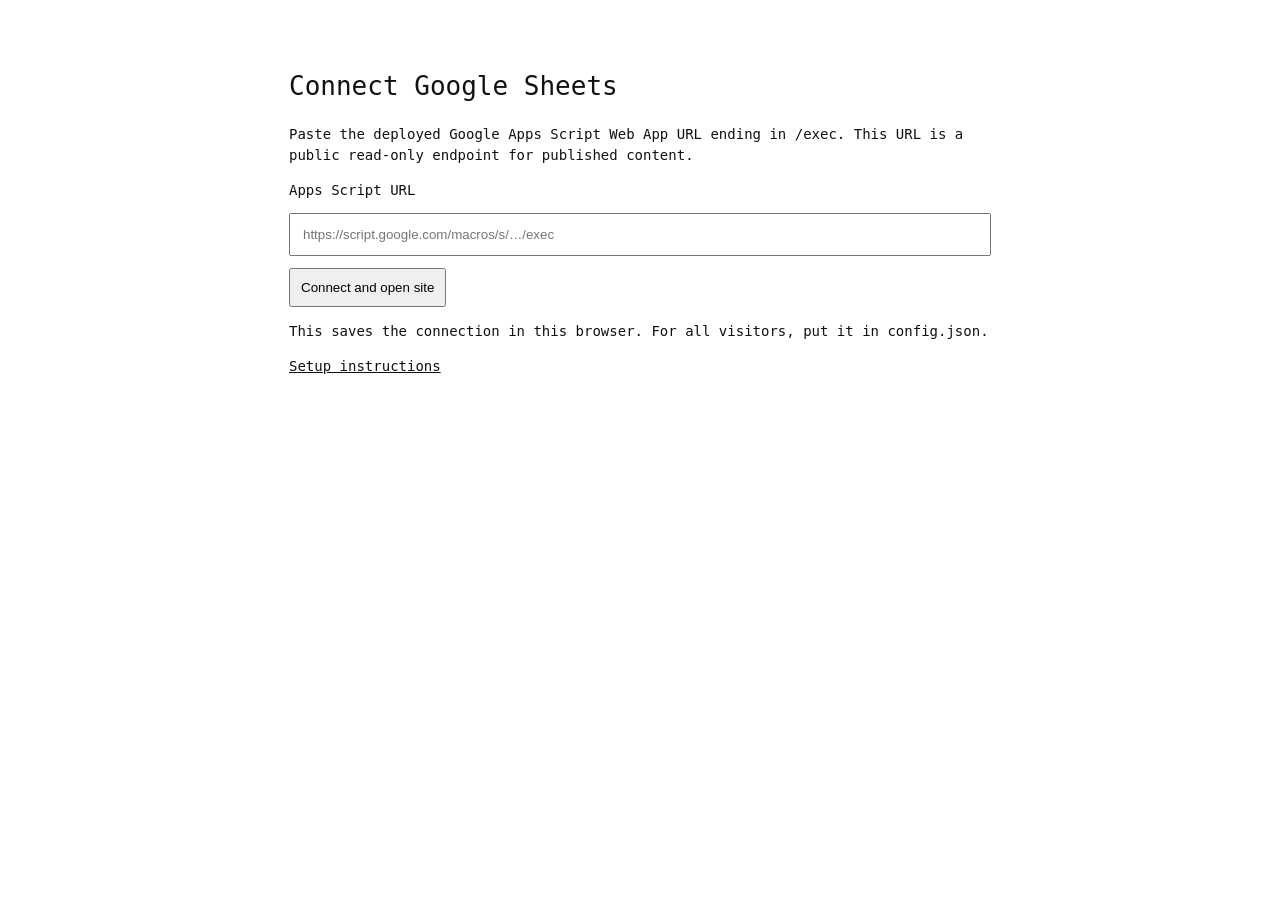
==== setup.html @ 6ff30fc7 "Create lightweight Google Sheets and Drive portfolio test" ====
<!doctype html><html lang="en"><meta charset="utf-8"><meta name="viewport" content="width=device-width,initial-scale=1"><title>MRK Test setup</title><link rel="stylesheet" href="style.css"><main class="setup"><h1>Connect Google Sheets</h1><p>Paste the deployed Google Apps Script Web App URL ending in /exec. This URL is a public read-only endpoint for published content.</p><label>Apps Script URL<input id="endpoint" placeholder="https://script.google.com/macros/s/…/exec"></label><button id="save">Connect and open site</button><p id="message"></p><p>This saves the connection in this browser. For all visitors, put it in config.json.</p><a href="README.md">Setup instructions</a></main><script type="module">document.querySelector('#save').onclick=()=>{const value=document.querySelector('#endpoint').value.trim();if(!/^https:\/\/script\.google\.com\/macros\/s\/[\w-]+\/exec$/.test(value)){document.querySelector('#message').textContent='Use the deployed /exec URL.';return}localStorage.setItem('mrk-test-endpoint',value);location.href='index.html'};</script></html>
---- style.css ----
*{box-sizing:border-box}body{margin:0;background:white;color:#111;font:14px/1.5 ui-monospace,monospace}a{color:inherit}header{padding:24px;display:flex;gap:28px;align-items:center;flex-wrap:wrap}.logo{font:24px Georgia,serif;letter-spacing:8px;text-decoration:none}nav{margin-left:auto;display:flex;gap:16px;flex-wrap:wrap}nav a{text-decoration:none}nav a[aria-current]{text-decoration:underline}nav .space{margin-left:24px}main{padding:50px 24px;min-height:70vh}h1{font-size:26px;font-weight:400}.grid{display:grid;grid-template-columns:repeat(4,minmax(0,1fr));gap:16px 8px}.card{display:flex;flex-direction:column;justify-content:flex-end;min-width:0;text-decoration:none}.card h2{font-size:14px;font-weight:400;overflow-wrap:anywhere;margin:0 0 8px}.card img,.card .placeholder{aspect-ratio:396/496;width:100%;object-fit:cover;background:#eee}.card button{border:0;padding:0;cursor:pointer}.media{aspect-ratio:396/496;width:100%;object-fit:cover;border:0}footer{padding:24px;display:flex;justify-content:space-between}#status:empty{display:none}dialog{border:0;background:#111;color:white;width:90vw;max-width:1200px}dialog::backdrop{background:#000c}dialog img{display:block;max-height:80vh;max-width:90%;margin:auto}dialog button{color:white;background:none;border:0;font-size:28px;cursor:pointer}#close{position:absolute;right:12px;top:4px}#prev,#next{position:absolute;top:50%}#next{right:12px}.setup{max-width:750px;margin:auto}input{padding:12px;width:100%;margin:12px 0}button{padding:10px}pre{white-space:pre-wrap;overflow-wrap:anywhere}@media(max-width:800px){.grid{grid-template-columns:repeat(2,minmax(0,1fr))}nav{margin-left:0}header{gap:16px}}
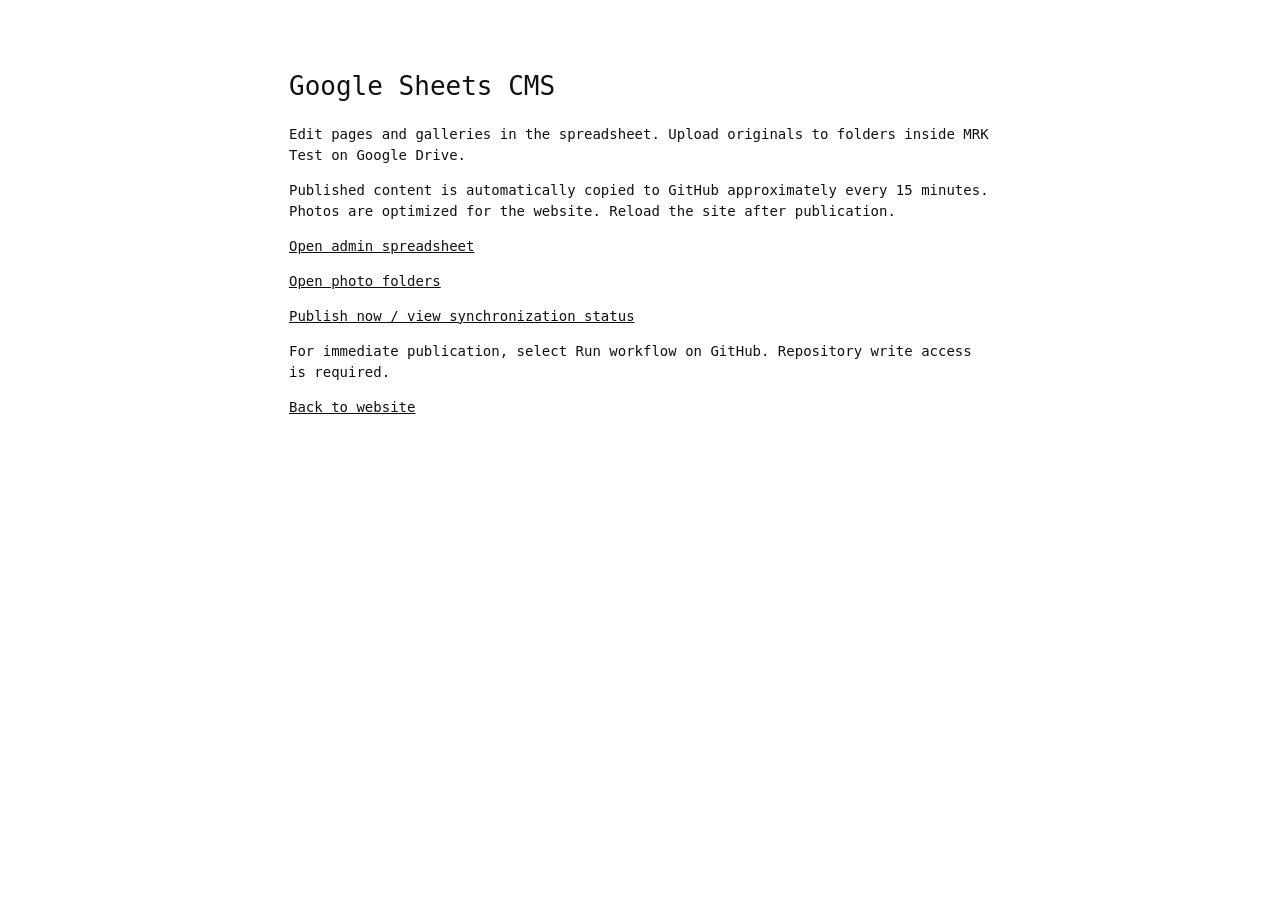
==== commit 4ffa68d5: "Publish optimized Google CMS snapshots through GitHub Actions" ====
--- a/setup.html
+++ b/setup.html
@@ -1 +1 @@
-<!doctype html><html lang="en"><meta charset="utf-8"><meta name="viewport" content="width=device-width,initial-scale=1"><title>MRK Test setup</title><link rel="stylesheet" href="style.css"><main class="setup"><h1>Connect Google Sheets</h1><p>Paste the deployed Google Apps Script Web App URL ending in /exec. This URL is a public read-only endpoint for published content.</p><label>Apps Script URL<input id="endpoint" placeholder="https://script.google.com/macros/s/…/exec"></label><button id="save">Connect and open site</button><p id="message"></p><p>This saves the connection in this browser. For all visitors, put it in config.json.</p><a href="README.md">Setup instructions</a></main><script type="module">document.querySelector('#save').onclick=()=>{const value=document.querySelector('#endpoint').value.trim();if(!/^https:\/\/script\.google\.com\/macros\/s\/[\w-]+\/exec$/.test(value)){document.querySelector('#message').textContent='Use the deployed /exec URL.';return}localStorage.setItem('mrk-test-endpoint',value);location.href='index.html'};</script></html>+<!doctype html><html lang="en"><head><meta charset="utf-8"><meta name="viewport" content="width=device-width,initial-scale=1"><title>MRK Test publishing</title><link rel="stylesheet" href="style.css"></head><body><main class="setup"><h1>Google Sheets CMS</h1><p>Edit pages and galleries in the spreadsheet. Upload originals to folders inside MRK Test on Google Drive.</p><p>Published content is automatically copied to GitHub approximately every 15 minutes. Photos are optimized for the website. Reload the site after publication.</p><p><a href="https://docs.google.com/spreadsheets/d/1i9dwwYMbeUD40XT2ykHrO4tGhXDFtgcO60ugCyST8BA/edit" target="_blank" rel="noopener">Open admin spreadsheet</a></p><p><a href="https://drive.google.com/drive/folders/1chVqAXwmi-lDIRuQuwTebpDIRXT-O_aQ" target="_blank" rel="noopener">Open photo folders</a></p><p><a href="https://github.com/blackreaper228/mrk-test/actions/workflows/publish.yml" target="_blank" rel="noopener">Publish now / view synchronization status</a></p><p>For immediate publication, select Run workflow on GitHub. Repository write access is required.</p><a href="index.html">Back to website</a></main></body></html>
